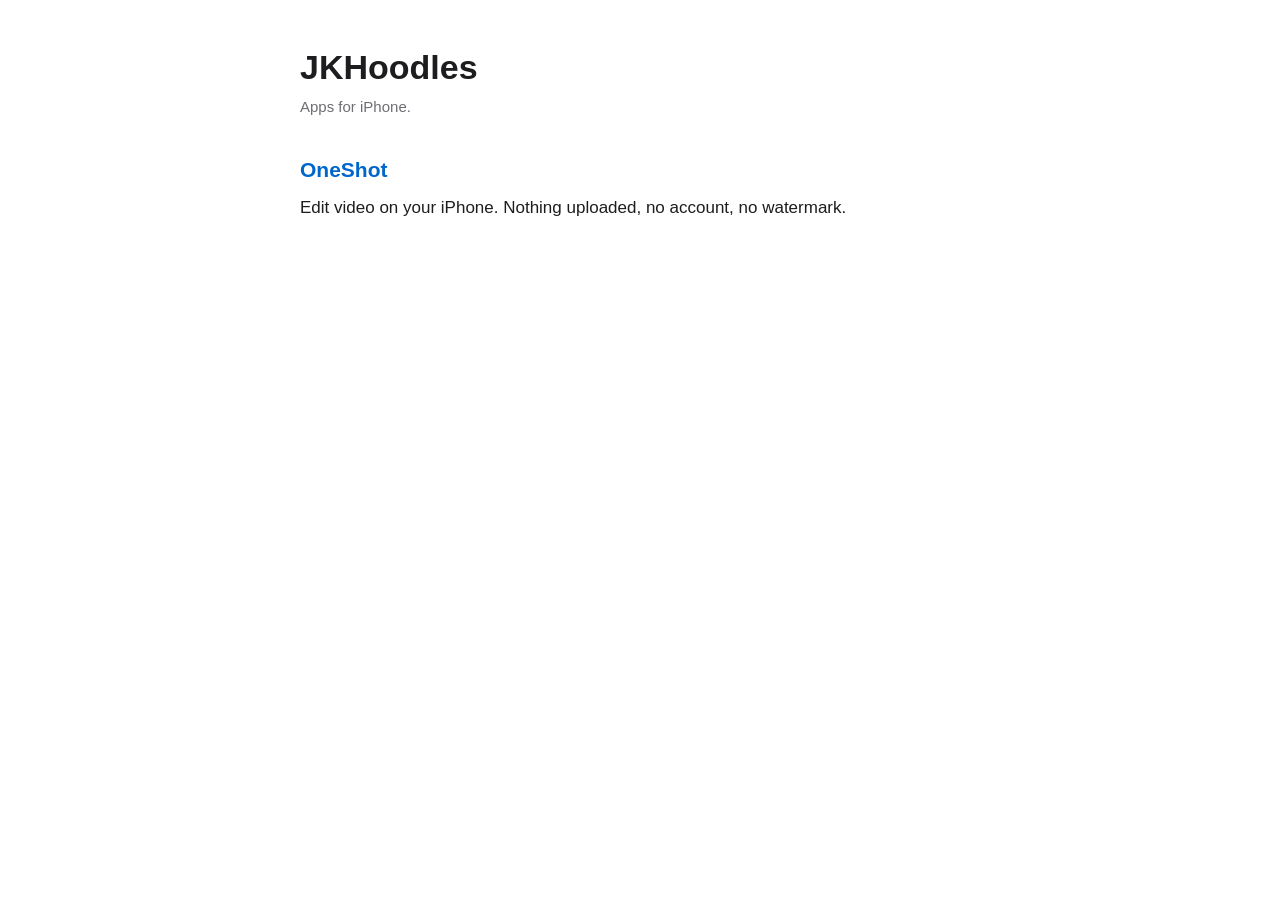
==== index.html @ 588d71a4 "OneShot support page and privacy policy Co-Authored-By: Claude Opus 5.5 <noreply@anthropic.com> Clau" ====
<!doctype html>
<html lang="en">
<head>
<meta charset="utf-8">
<meta name="viewport" content="width=device-width, initial-scale=1">
<title>JKHoodles</title>
<link rel="stylesheet" href="/style.css">
</head>
<body>
<main>
  <h1>JKHoodles</h1>
  <p class="meta">Apps for iPhone.</p>
  <h2><a href="/oneshot/">OneShot</a></h2>
  <p>Edit video on your iPhone. Nothing uploaded, no account, no watermark.</p>
</main>
</body>
</html>
---- style.css ----
:root {
  --bg: #ffffff;
  --text: #1d1d1f;
  --muted: #6e6e73;
  --rule: #d2d2d7;
  --accent: #f26b2a;
  --link: #0066cc;
  color-scheme: light dark;
}
@media (prefers-color-scheme: dark) {
  :root {
    --bg: #000000;
    --text: #f5f5f7;
    --muted: #a1a1a6;
    --rule: #424245;
    --link: #2997ff;
  }
}
* { box-sizing: border-box; }
body {
  margin: 0;
  background: var(--bg);
  color: var(--text);
  font: 17px/1.55 -apple-system, BlinkMacSystemFont, "SF Pro Text", "Helvetica Neue", "Apple SD Gothic Neo", sans-serif;
  -webkit-text-size-adjust: 100%;
}
main { max-width: 720px; margin: 0 auto; padding: 48px 20px 80px; }
header { display: flex; align-items: center; gap: 16px; margin-bottom: 32px; }
header img { width: 64px; height: 64px; border-radius: 14px; }
header .title { font-size: 28px; font-weight: 700; line-height: 1.2; }
header .subtitle { color: var(--muted); font-size: 15px; }
h1 { font-size: 34px; line-height: 1.15; margin: 0 0 8px; }
h2 { font-size: 21px; margin: 36px 0 8px; }
p, li { margin: 0 0 12px; }
ul { padding-left: 22px; }
a { color: var(--link); text-decoration: none; }
a:hover { text-decoration: underline; }
.meta { color: var(--muted); font-size: 15px; margin-bottom: 28px; }
.summary { border-left: 3px solid var(--accent); padding: 4px 0 4px 16px; margin: 0 0 28px; }
footer { margin-top: 56px; padding-top: 20px; border-top: 1px solid var(--rule); color: var(--muted); font-size: 14px; }
footer a { margin-right: 16px; }
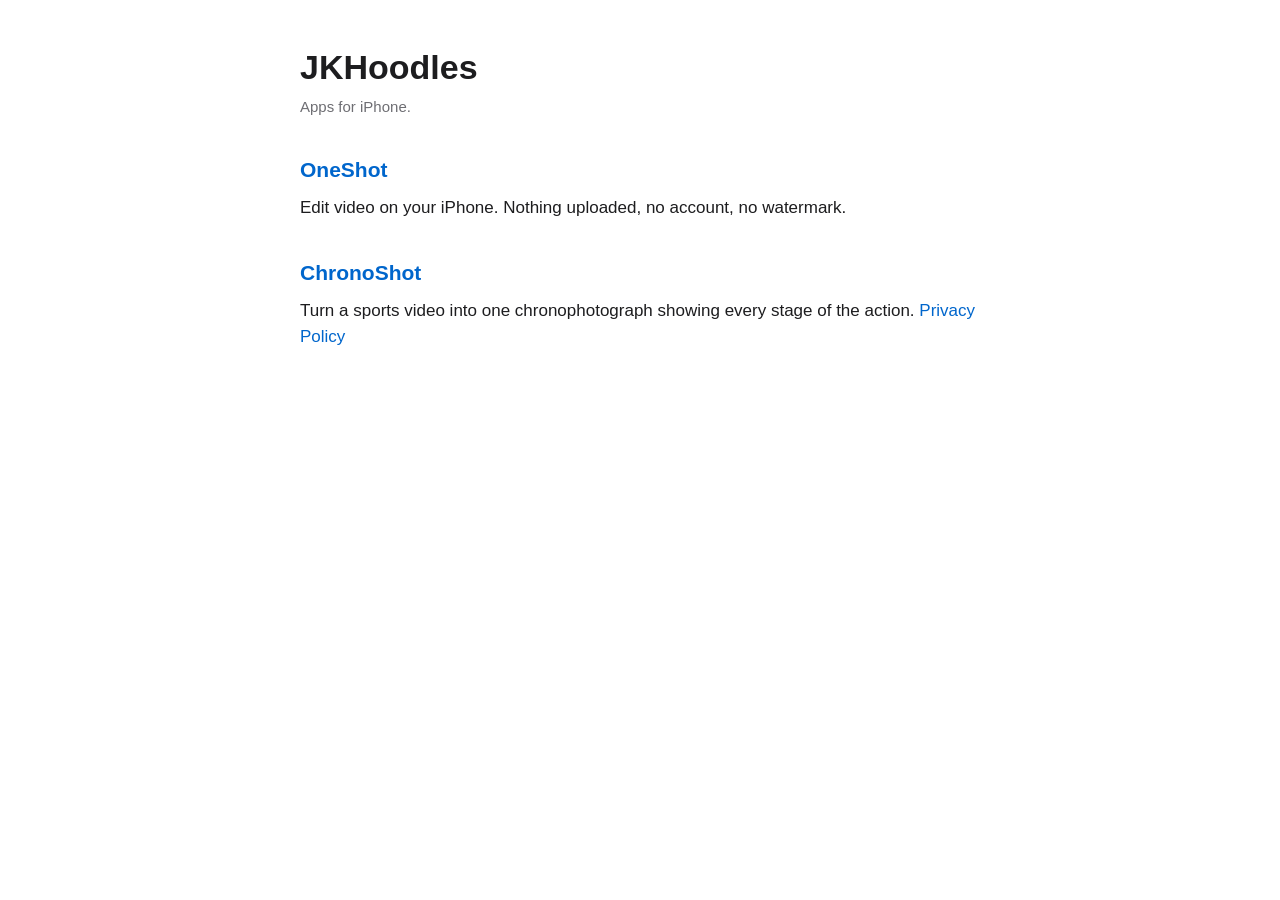
==== commit 6e70a74d: "ChronoShot privacy policy Co-Authored-By: Claude Opus 5.5 <noreply@anthropic.com>" ====
--- a/index.html
+++ b/index.html
@@ -12,6 +12,8 @@
   <p class="meta">Apps for iPhone.</p>
   <h2><a href="/oneshot/">OneShot</a></h2>
   <p>Edit video on your iPhone. Nothing uploaded, no account, no watermark.</p>
+  <h2><a href="/chronoshot-guide/">ChronoShot</a></h2>
+  <p>Turn a sports video into one chronophotograph showing every stage of the action. <a href="/chronoshot/privacy/">Privacy Policy</a></p>
 </main>
 </body>
 </html>
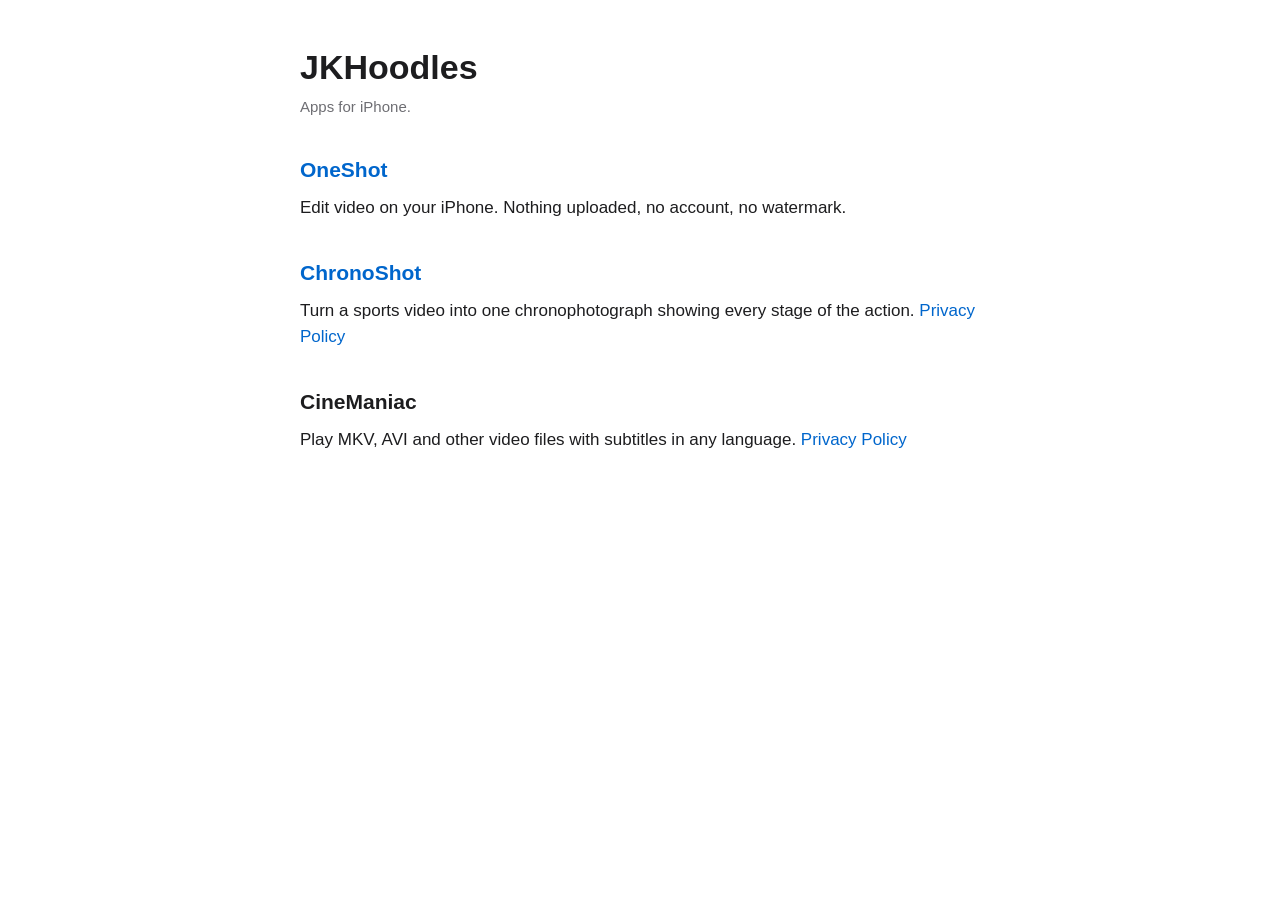
==== commit 7640939d: "CineManiac privacy policy Co-Authored-By: Claude Opus 5.5 <noreply@anthropic.com>" ====
--- a/index.html
+++ b/index.html
@@ -14,6 +14,8 @@
   <p>Edit video on your iPhone. Nothing uploaded, no account, no watermark.</p>
   <h2><a href="/chronoshot-guide/">ChronoShot</a></h2>
   <p>Turn a sports video into one chronophotograph showing every stage of the action. <a href="/chronoshot/privacy/">Privacy Policy</a></p>
+  <h2>CineManiac</h2>
+  <p>Play MKV, AVI and other video files with subtitles in any language. <a href="/cinemaniac/privacy/">Privacy Policy</a></p>
 </main>
 </body>
 </html>
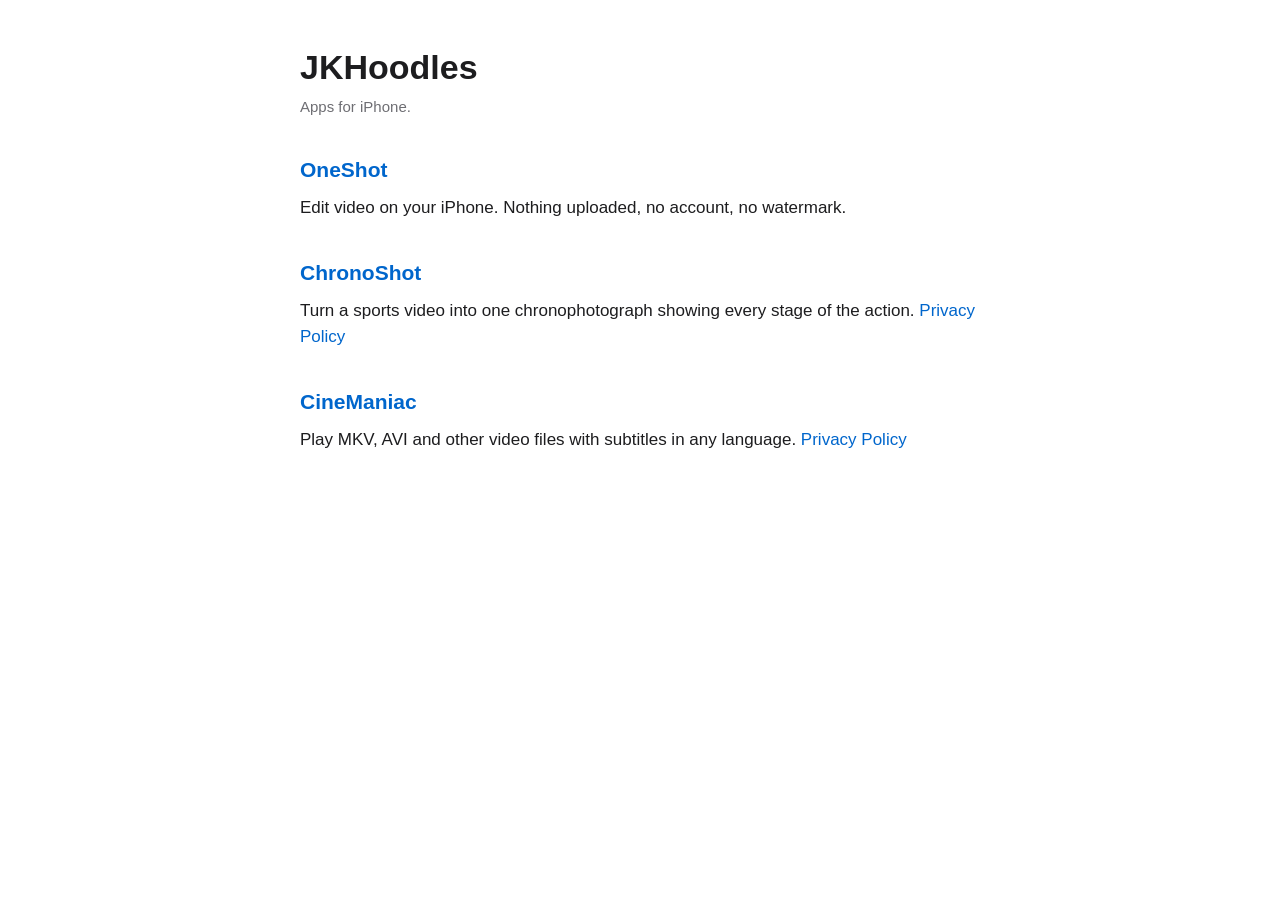
==== commit 22da9c40: "CineManiac support page Co-Authored-By: Claude Opus 5.5 <noreply@anthropic.com>" ====
--- a/index.html
+++ b/index.html
@@ -14,7 +14,7 @@
   <p>Edit video on your iPhone. Nothing uploaded, no account, no watermark.</p>
   <h2><a href="/chronoshot-guide/">ChronoShot</a></h2>
   <p>Turn a sports video into one chronophotograph showing every stage of the action. <a href="/chronoshot/privacy/">Privacy Policy</a></p>
-  <h2>CineManiac</h2>
+  <h2><a href="/cinemaniac/">CineManiac</a></h2>
   <p>Play MKV, AVI and other video files with subtitles in any language. <a href="/cinemaniac/privacy/">Privacy Policy</a></p>
 </main>
 </body>
